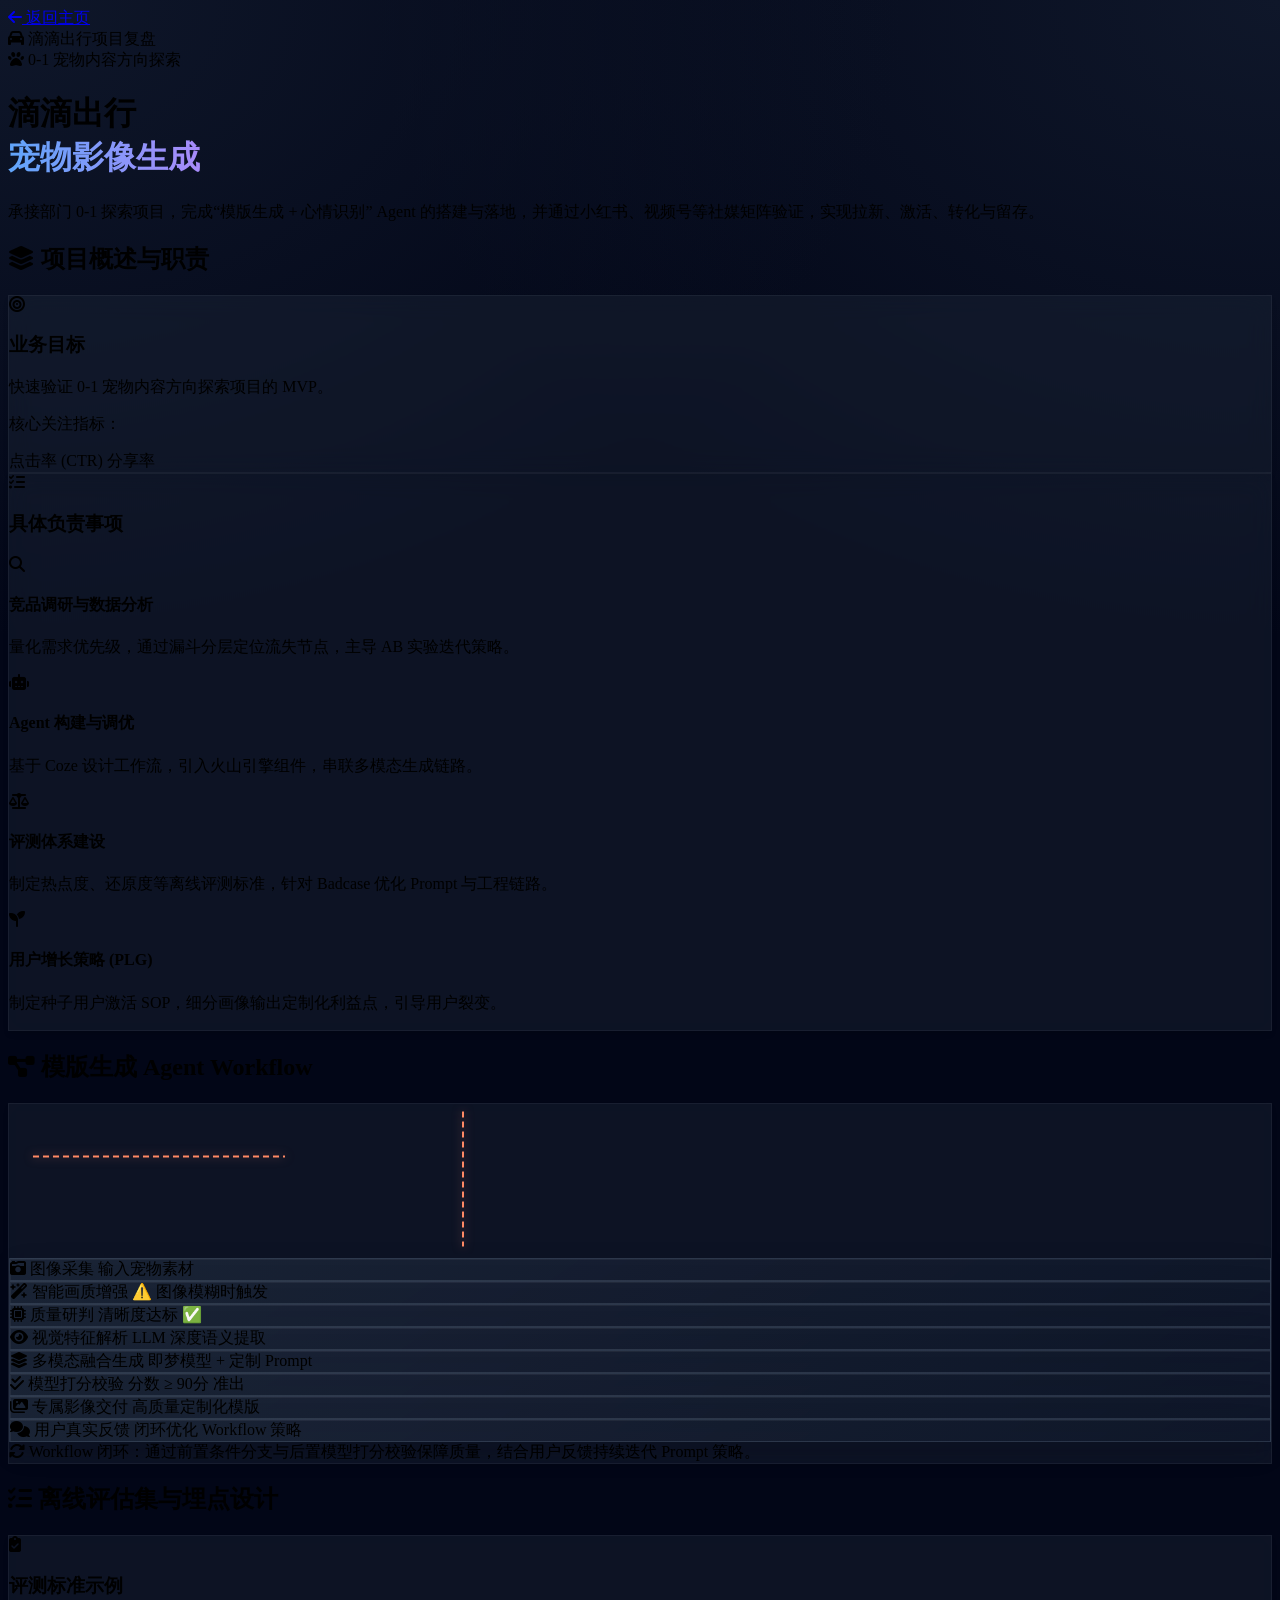
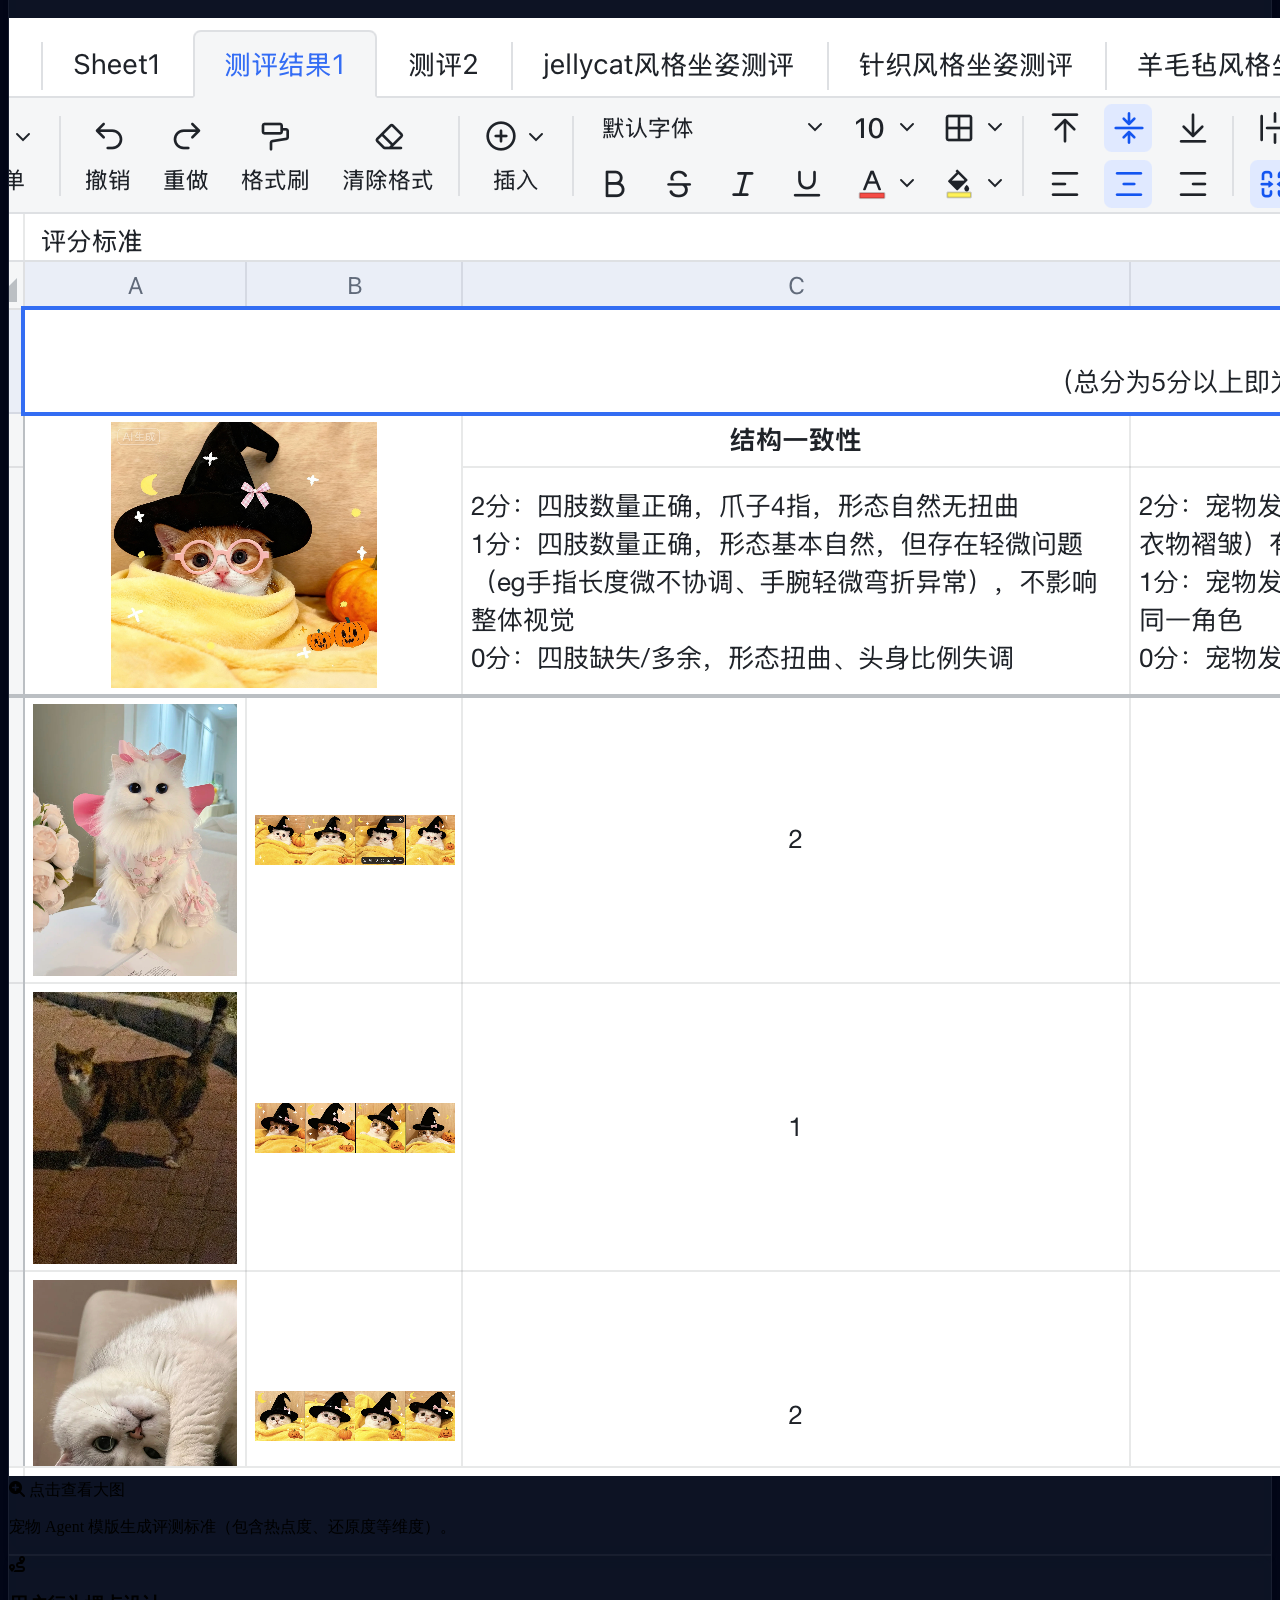
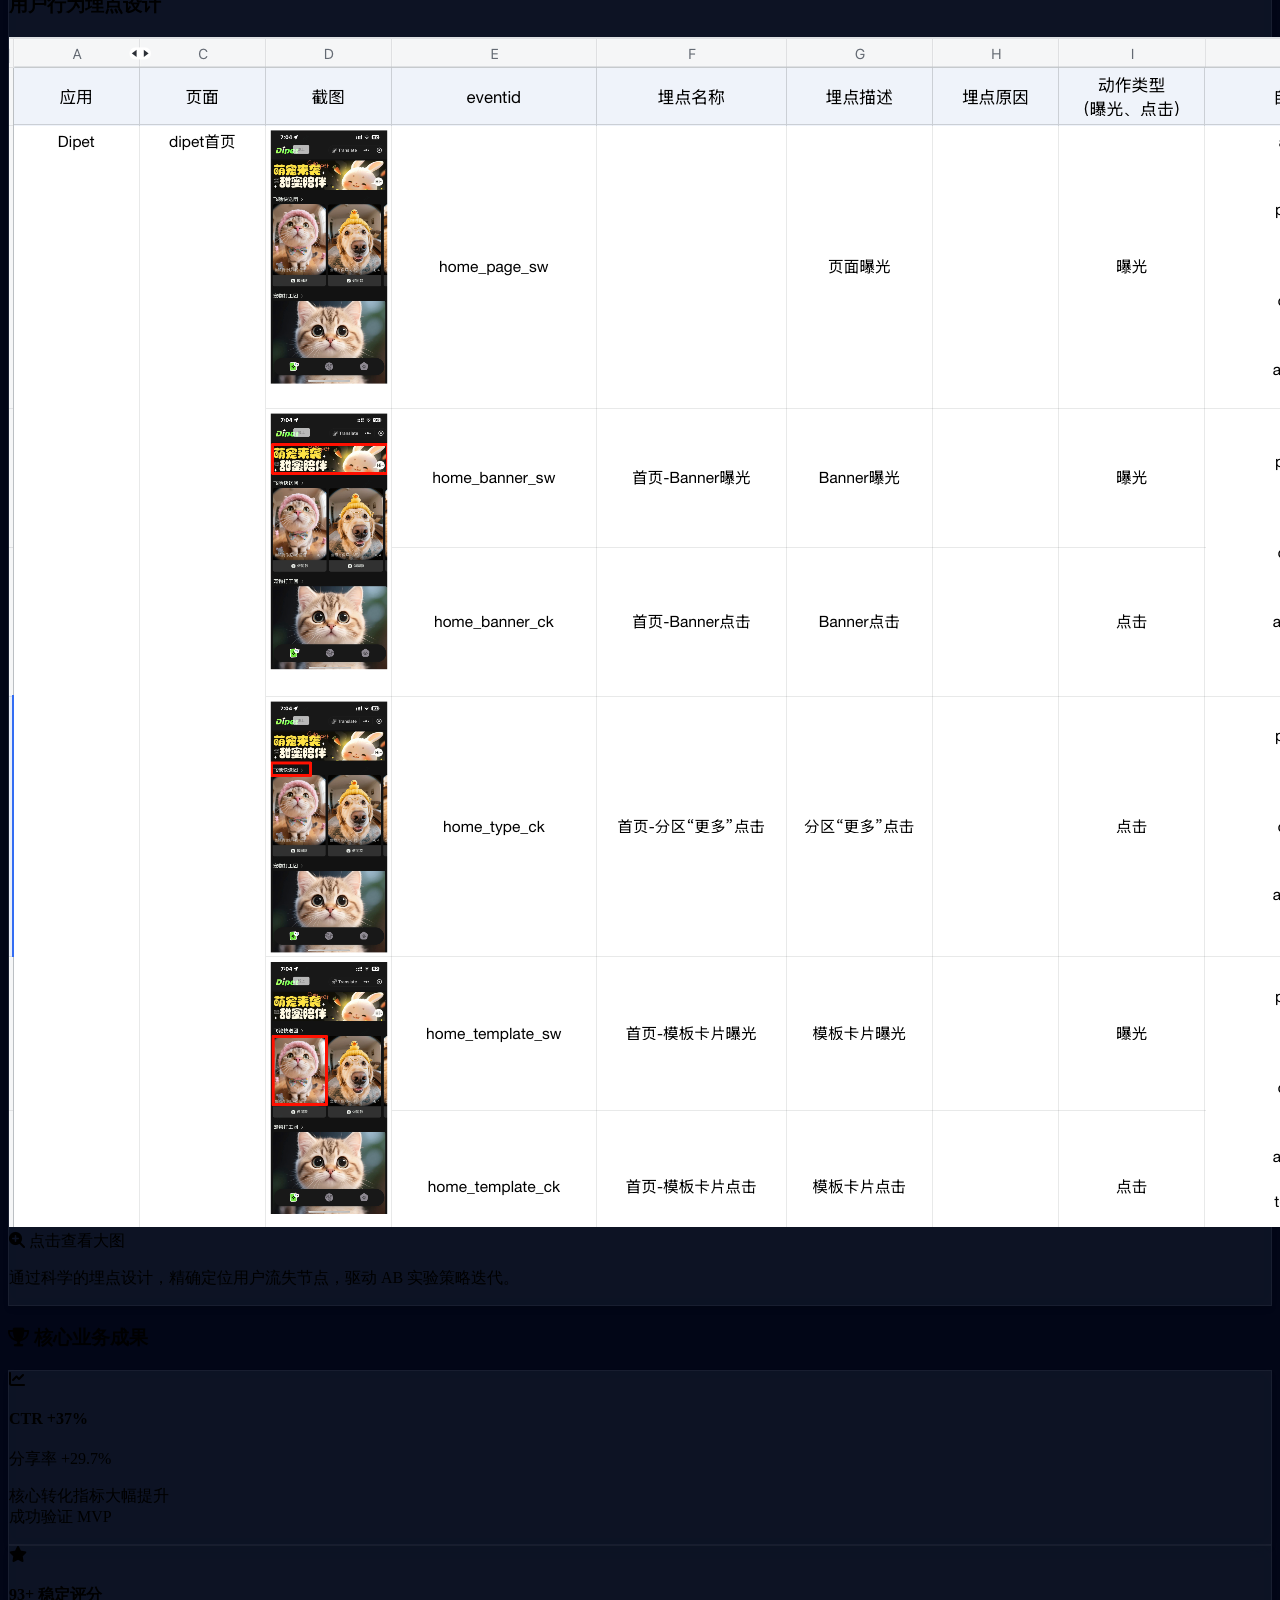
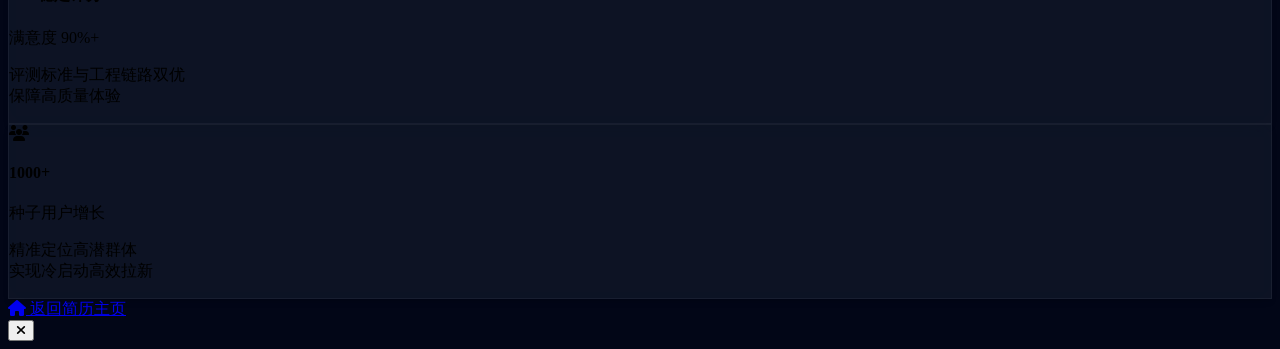
==== didi.html @ 189b5e55 "Initial commit: AI PM Portfolio" ====
<!DOCTYPE html>
<html lang="zh-CN" class="scroll-smooth dark">
<head>
    <meta charset="UTF-8">
    <meta name="viewport" content="width=device-width, initial-scale=1.0">
    <title>滴滴出行 - 宠物内容探索 | 李秀慧</title>
    <!-- Fonts -->
    <link href="https://fonts.googleapis.com/css2?family=Inter:wght@300;400;500;600;700;800&family=Patrick+Hand&display=swap" rel="stylesheet">
    <link rel="stylesheet" href="https://cdnjs.cloudflare.com/ajax/libs/font-awesome/6.4.0/css/all.min.css">
    <!-- AOS Animation -->
    <link href="https://unpkg.com/aos@2.3.1/dist/aos.css" rel="stylesheet">
    <!-- Tailwind -->
    <script src="https://cdn.tailwindcss.com"></script>
    <script>
        tailwind.config = {
            darkMode: 'class',
            theme: {
                extend: {
                    colors: {
                        primary: '#ff8a65', // 科技橙
                        secondary: '#64748b', // 蓝灰
                        dark: '#0f172a',
                        darker: '#020617',
                        card: '#1e293b',
                    },
                    fontFamily: {
                        sans: ['Inter', 'system-ui', 'sans-serif'],
                        hand: ['Patrick Hand', 'cursive'],
                    },
                    animation: {
                        'blob': 'blob 7s infinite',
                        'pulse-glow': 'pulse-glow 2s cubic-bezier(0.4, 0, 0.6, 1) infinite',
                        'dash': 'dash 1s linear infinite',
                    },
                    keyframes: {
                        blob: {
                            '0%': { transform: 'translate(0px, 0px) scale(1)' },
                            '33%': { transform: 'translate(30px, -50px) scale(1.1)' },
                            '66%': { transform: 'translate(-20px, 20px) scale(0.9)' },
                            '100%': { transform: 'translate(0px, 0px) scale(1)' },
                        },
                        'pulse-glow': {
                            '0%, 100%': { opacity: 1, boxShadow: '0 0 15px rgba(255,138,101,0.5)' },
                            '50%': { opacity: .7, boxShadow: '0 0 5px rgba(255,138,101,0.2)' }
                        },
                        'dash': {
                            to: { strokeDashoffset: -20 }
                        }
                    }
                }
            }
        }
    </script>
    <link rel="stylesheet" href="style.css">
    <style>
        /* Node Workflow specific styles */
        .workflow-node {
            background: linear-gradient(145deg, rgba(30,41,59,0.8), rgba(15,23,42,0.9));
            border: 1px solid rgba(100,116,139,0.3);
            box-shadow: inset 1px 1px 0 rgba(255,255,255,0.05), 0 10px 30px -10px rgba(0,0,0,0.5);
            transition: all 0.3s ease;
            position: relative;
            z-index: 10;
        }
        .workflow-node:hover {
            border-color: rgba(255,138,101,0.5);
            transform: translateY(-2px);
            box-shadow: inset 1px 1px 0 rgba(255,255,255,0.1), 0 15px 40px -10px rgba(255,138,101,0.2);
        }
        
        .workflow-line {
            stroke: #64748b;
            stroke-width: 2;
            stroke-dasharray: 6 4;
            animation: dash 1.5s linear infinite;
        }
        
        .workflow-line.active {
            stroke: #ff8a65;
            filter: drop-shadow(0 0 5px rgba(255,138,101,0.5));
        }
    </style>
</head>
<body class="bg-darker text-slate-200 font-sans antialiased overflow-x-hidden selection:bg-primary/30 selection:text-white">

    <!-- Ambient Background -->
    <div class="fixed inset-0 z-0 pointer-events-none">
        <div class="absolute top-0 left-0 w-full h-96 bg-gradient-to-b from-[#ff8a65]/5 to-transparent"></div>
        <div class="absolute top-1/4 right-10 w-96 h-96 bg-[#64748b] rounded-full mix-blend-screen filter blur-[120px] opacity-[0.08] animate-blob"></div>
        <div class="absolute bottom-10 left-1/4 w-[500px] h-[500px] bg-[#ff8a65] rounded-full mix-blend-screen filter blur-[150px] opacity-[0.05] animate-blob animation-delay-4000"></div>
        <div class="absolute inset-0 bg-[url('https://grainy-gradients.vercel.app/noise.svg')] opacity-20"></div>
    </div>

    <!-- Navigation -->
    <nav class="fixed w-full z-50 glass top-0 transition-all duration-300 border-b border-white/5" id="navbar">
        <div class="max-w-7xl mx-auto px-4 sm:px-6 lg:px-8">
            <div class="flex items-center justify-between h-16">
                <div class="flex-shrink-0 flex items-center gap-3">
                    <a href="index.html#experience" class="text-gray-400 hover:text-primary transition-colors flex items-center gap-2">
                        <i class="fas fa-arrow-left"></i> <span>返回主页</span>
                    </a>
                </div>
                <div class="text-sm font-medium text-gray-300 flex items-center gap-2">
                    <i class="fas fa-car text-white"></i> 滴滴出行项目复盘
                </div>
            </div>
        </div>
    </nav>

    <!-- Main Content -->
    <main class="relative z-10 pt-24 pb-16 max-w-6xl mx-auto px-4 sm:px-6 lg:px-8">
        
        <!-- Header -->
        <div class="text-center mb-10" data-aos="fade-down">
            <div class="inline-flex items-center gap-2 px-3 py-1 rounded-full bg-darker border border-primary/30 text-primary text-xs font-mono mb-4 shadow-[0_0_15px_rgba(255,138,101,0.15)]">
                <i class="fas fa-paw"></i> 0-1 宠物内容方向探索
            </div>
            <h1 class="text-3xl md:text-5xl font-bold text-white mb-4 tracking-tight">滴滴出行 <br/> <span class="gradient-text">宠物影像生成</span></h1>
            <p class="text-base text-gray-400 max-w-2xl mx-auto leading-relaxed">
                承接部门 0-1 探索项目，完成“模版生成 + 心情识别” Agent 的搭建与落地，并通过小红书、视频号等社媒矩阵验证，实现拉新、激活、转化与留存。
            </p>
        </div>

        <!-- Section 1: Business Goals & Responsibilities (Bento Box) -->
        <div class="mb-14" data-aos="fade-up">
            <h2 class="text-xl font-bold text-white mb-6 flex items-center gap-2">
                <i class="fas fa-layer-group text-primary"></i> 项目概述与职责
            </h2>
            
            <div class="grid grid-cols-1 md:grid-cols-3 gap-4">
                
                <!-- Goal -->
                <div class="glass-card p-6 rounded-2xl flex flex-col group hover:border-primary/30 md:col-span-1">
                    <div class="flex items-center gap-3 mb-6">
                        <div class="w-10 h-10 rounded-full bg-secondary/20 flex items-center justify-center text-secondary group-hover:text-primary transition-colors text-sm">
                            <i class="fas fa-bullseye"></i>
                        </div>
                        <h3 class="text-lg font-bold text-white">业务目标</h3>
                    </div>
                    <div class="flex flex-col gap-4 flex-1 justify-center">
                        <p class="text-sm text-gray-300 leading-relaxed border-l-2 border-primary/50 pl-3">
                            快速验证 0-1 宠物内容方向探索项目的 MVP。
                        </p>
                        <div class="bg-darker/50 p-4 rounded-xl border border-gray-700/50 shadow-[inset_0_2px_4px_rgba(0,0,0,0.3)]">
                            <p class="text-xs text-gray-400 mb-3">核心关注指标：</p>
                            <div class="flex flex-wrap gap-2">
                                <span class="px-3 py-1 bg-primary/10 text-primary text-xs font-bold rounded-full border border-primary/20">点击率 (CTR)</span>
                                <span class="px-3 py-1 bg-secondary/10 text-secondary text-xs font-bold rounded-full border border-secondary/20">分享率</span>
                            </div>
                        </div>
                    </div>
                </div>

                <!-- Responsibilities -->
                <div class="glass-card p-6 rounded-2xl flex flex-col group hover:border-primary/30 md:col-span-2">
                    <div class="flex items-center gap-3 mb-6">
                        <div class="w-10 h-10 rounded-full bg-secondary/20 flex items-center justify-center text-secondary group-hover:text-primary transition-colors text-sm">
                            <i class="fas fa-tasks"></i>
                        </div>
                        <h3 class="text-lg font-bold text-white">具体负责事项</h3>
                    </div>
                    <div class="grid grid-cols-1 sm:grid-cols-2 gap-5 flex-1">
                        <div class="flex gap-3 items-start hover:bg-white/5 p-2 rounded-lg transition-colors">
                            <div class="mt-1 bg-darker p-2 rounded shadow-[inset_0_2px_4px_rgba(0,0,0,0.3)]">
                                <i class="fas fa-search text-primary text-xs"></i>
                            </div>
                            <div>
                                <h4 class="text-sm font-bold text-gray-200">竞品调研与数据分析</h4>
                                <p class="text-xs text-gray-400 mt-1.5 leading-relaxed">量化需求优先级，通过漏斗分层定位流失节点，主导 AB 实验迭代策略。</p>
                            </div>
                        </div>
                        <div class="flex gap-3 items-start hover:bg-white/5 p-2 rounded-lg transition-colors">
                            <div class="mt-1 bg-darker p-2 rounded shadow-[inset_0_2px_4px_rgba(0,0,0,0.3)]">
                                <i class="fas fa-robot text-primary text-xs"></i>
                            </div>
                            <div>
                                <h4 class="text-sm font-bold text-gray-200">Agent 构建与调优</h4>
                                <p class="text-xs text-gray-400 mt-1.5 leading-relaxed">基于 Coze 设计工作流，引入火山引擎组件，串联多模态生成链路。</p>
                            </div>
                        </div>
                        <div class="flex gap-3 items-start hover:bg-white/5 p-2 rounded-lg transition-colors">
                            <div class="mt-1 bg-darker p-2 rounded shadow-[inset_0_2px_4px_rgba(0,0,0,0.3)]">
                                <i class="fas fa-balance-scale text-primary text-xs"></i>
                            </div>
                            <div>
                                <h4 class="text-sm font-bold text-gray-200">评测体系建设</h4>
                                <p class="text-xs text-gray-400 mt-1.5 leading-relaxed">制定热点度、还原度等离线评测标准，针对 Badcase 优化 Prompt 与工程链路。</p>
                            </div>
                        </div>
                        <div class="flex gap-3 items-start hover:bg-white/5 p-2 rounded-lg transition-colors">
                            <div class="mt-1 bg-darker p-2 rounded shadow-[inset_0_2px_4px_rgba(0,0,0,0.3)]">
                                <i class="fas fa-seedling text-primary text-xs"></i>
                            </div>
                            <div>
                                <h4 class="text-sm font-bold text-gray-200">用户增长策略 (PLG)</h4>
                                <p class="text-xs text-gray-400 mt-1.5 leading-relaxed">制定种子用户激活 SOP，细分画像输出定制化利益点，引导用户裂变。</p>
                            </div>
                        </div>
                    </div>
                </div>

            </div>
        </div>

        <!-- Section 2: Agent Workflow Diagram -->
        <div class="mb-14" data-aos="fade-up">
            <h2 class="text-xl font-bold text-white mb-6 flex items-center gap-2">
                <i class="fas fa-project-diagram text-primary"></i> 模版生成 Agent Workflow
            </h2>
            
            <div class="glass-card p-8 pt-16 rounded-2xl relative">
                <div class="absolute inset-0 bg-[url('https://grainy-gradients.vercel.app/noise.svg')] opacity-10 mix-blend-overlay rounded-2xl pointer-events-none"></div>
                
                <!-- CSS Workflow Diagram -->
                <div class="relative w-full max-w-5xl mx-auto py-4 flex flex-col md:flex-row items-center justify-between gap-10 md:gap-4">
                    
                    <!-- SVG Background Lines -->
                    <svg class="absolute inset-0 w-full h-full hidden md:block pointer-events-none" style="z-index: 1;">
                        <!-- Main Flow -->
                        <line x1="8%" y1="35%" x2="92%" y2="35%" class="workflow-line active" />
                        <!-- Branch Flow (Image Enhance) -->
                        <path d="M 22% 35% L 22% 10% L 36% 10% L 36% 35%" fill="none" class="workflow-line" />
                        
                        <!-- Loop Flow (Feedback -> LLM 1 & 2) -->
                        <path d="M 92% 35% L 92% 75% L 75% 75%" fill="none" class="workflow-line active" />
                        <path d="M 75% 75% L 50% 75% L 50% 45%" fill="none" class="workflow-line" />
                        <path d="M 75% 75% L 65% 75% L 65% 45%" fill="none" class="workflow-line" />
                    </svg>
                    
                    <!-- SVG Background Lines (Mobile - Vertical) -->
                    <svg class="absolute inset-0 w-full h-full md:hidden pointer-events-none" style="z-index: 1;">
                        <!-- Main Flow -->
                        <line x1="50%" y1="5%" x2="50%" y2="95%" class="workflow-line active" />
                    </svg>

                    <!-- Row 1: The Main Process -->
                    <div class="w-full flex flex-col md:flex-row items-center justify-between gap-6 md:gap-2 mb-0 md:mb-32 relative z-10">
                        
                        <!-- Node 1: Input -->
                        <div class="workflow-node p-4 rounded-xl text-center w-32 flex flex-col items-center gap-2 shadow-[0_0_15px_rgba(255,138,101,0.2)] border-primary/40 relative z-10">
                            <i class="fas fa-camera-retro text-2xl text-primary"></i>
                            <span class="text-xs font-bold text-white">图像采集</span>
                            <span class="text-[10px] text-gray-400">输入宠物素材</span>
                        </div>

                        <!-- Node 2 & Branch -->
                        <div class="flex flex-col items-center gap-4 relative z-10">
                            <!-- Branch: Image Enhancement -->
                            <div class="workflow-node p-3 rounded-xl text-center w-36 border-secondary/50 hidden md:flex flex-col items-center gap-1 absolute -top-24 left-1/2 transform -translate-x-1/2 bg-darker/90 shadow-[0_0_15px_rgba(100,116,139,0.4)]">
                                <i class="fas fa-wand-magic-sparkles text-secondary text-sm"></i>
                                <span class="text-[11px] text-white font-bold">智能画质增强</span>
                                <span class="text-[9px] text-primary bg-primary/10 px-2 py-0.5 rounded-full mt-1">⚠️ 图像模糊时触发</span>
                            </div>

                            <div class="workflow-node p-4 rounded-xl text-center w-32 flex flex-col items-center gap-2">
                                <i class="fas fa-microchip text-2xl text-secondary"></i>
                                <span class="text-xs font-bold text-white">质量研判</span>
                                <span class="text-[10px] text-green-400 bg-green-400/10 px-2 py-0.5 rounded-full mt-1">清晰度达标 ✅</span>
                            </div>
                        </div>

                        <!-- Node 3: LLM 1 -->
                        <div class="workflow-node p-4 rounded-xl text-center w-32 flex flex-col items-center gap-2 relative z-10" id="node-llm1">
                            <i class="fas fa-eye text-2xl text-secondary"></i>
                            <span class="text-xs font-bold text-white">视觉特征解析</span>
                            <span class="text-[10px] text-gray-400">LLM 深度语义提取</span>
                        </div>

                        <!-- Node 4: LLM 2 -->
                        <div class="workflow-node p-4 rounded-xl text-center w-32 flex flex-col items-center gap-2 relative z-10" id="node-llm2">
                            <i class="fas fa-layer-group text-2xl text-primary"></i>
                            <span class="text-xs font-bold text-white">多模态融合生成</span>
                            <span class="text-[10px] text-gray-400">即梦模型 + 定制 Prompt</span>
                        </div>

                        <!-- Node 5: Output & Scoring -->
                        <div class="flex flex-col items-center gap-4 relative z-10">
                            <!-- New Branch: Score Validation -->
                            <div class="workflow-node p-3 rounded-xl text-center w-36 border-green-500/40 hidden md:flex flex-col items-center gap-1 absolute -top-24 left-1/2 transform -translate-x-1/2 bg-darker/90 shadow-[0_0_15px_rgba(74,222,128,0.2)]">
                                <i class="fas fa-check-double text-green-400 text-sm"></i>
                                <span class="text-[11px] text-white font-bold">模型打分校验</span>
                                <span class="text-[9px] text-green-400 bg-green-400/10 px-2 py-0.5 rounded-full mt-1">分数 ≥ 90分 准出</span>
                            </div>
                            
                            <div class="workflow-node p-4 rounded-xl text-center w-32 flex flex-col items-center gap-2 shadow-[0_0_15px_rgba(255,138,101,0.2)] border-primary/40 relative z-10">
                                <i class="fas fa-images text-2xl text-primary"></i>
                                <span class="text-xs font-bold text-white">专属影像交付</span>
                                <span class="text-[10px] text-gray-400">高质量定制化模版</span>
                            </div>
                        </div>
                    </div>
                    
                    <!-- Row 2: The Loop (Feedback) - Desktop only visual placement, Mobile inline -->
                    <div class="w-full flex md:absolute md:bottom-6 md:right-[8%] md:w-auto flex-col items-center z-10">
                         <div class="workflow-node p-4 rounded-xl text-center w-40 flex flex-col items-center gap-2 shadow-[0_0_15px_rgba(100,116,139,0.3)] border-secondary/50 bg-slate-900/90 backdrop-blur">
                            <i class="fas fa-comments text-2xl text-secondary"></i>
                            <span class="text-xs font-bold text-white">用户真实反馈</span>
                            <span class="text-[10px] text-gray-400">闭环优化 Workflow 策略</span>
                        </div>
                    </div>

                </div>
                
                <div class="mt-8 text-center text-xs text-gray-400 font-mono">
                    <i class="fas fa-sync-alt text-primary animate-spin-slow inline-block"></i> Workflow 闭环：通过前置条件分支与后置模型打分校验保障质量，结合用户反馈持续迭代 Prompt 策略。
                </div>
            </div>
        </div>

        <!-- Section 3: Evaluation Standards & Tracking Design -->
        <div class="mb-14" data-aos="fade-up">
            <h2 class="text-xl font-bold text-white mb-6 flex items-center gap-2">
                <i class="fas fa-tasks text-primary"></i> 离线评估集与埋点设计
            </h2>
            
            <div class="grid grid-cols-1 md:grid-cols-2 gap-8">
                <!-- Image 1: Evaluation Standards -->
                <div class="relative group cursor-pointer" onclick="openLightbox(this.querySelector('img').src)">
                    <!-- Glowing background effect -->
                    <div class="absolute -inset-1 bg-gradient-to-r from-primary via-secondary to-primary rounded-2xl blur opacity-30 group-hover:opacity-60 transition duration-700 animate-pulse-glow"></div>
                    <!-- Image container -->
                    <div class="relative glass-card p-4 rounded-2xl flex flex-col h-full">
                        <div class="flex items-center gap-2 mb-4">
                            <i class="fas fa-clipboard-check text-primary"></i>
                            <h3 class="text-sm font-bold text-white">评测标准示例</h3>
                        </div>
                        <div class="rounded-xl overflow-hidden border border-gray-700/50 bg-darker flex-1 flex items-center justify-center relative">
                            <img src="pet-eval.jpg" alt="宠物模版评估标准" class="w-full h-auto max-h-[300px] object-cover opacity-90 group-hover:opacity-100 group-hover:scale-105 transition-all duration-500" onerror="this.src='https://via.placeholder.com/800x400/1e293b/ff8a65?text=Image+Missing+pet-eval.jpg'">
                            <!-- Glassmorphism overlay on hover -->
                            <div class="absolute inset-0 bg-gradient-to-b from-transparent via-transparent to-darker/80 opacity-0 group-hover:opacity-100 transition-opacity duration-500 pointer-events-none flex items-center justify-center">
                                <div class="px-4 py-2 bg-darker/80 backdrop-blur-sm rounded-full text-white text-sm font-medium border border-white/10 flex items-center gap-2 transform translate-y-4 group-hover:translate-y-0 transition-all duration-300">
                                    <i class="fas fa-search-plus"></i> 点击查看大图
                                </div>
                            </div>
                        </div>
                        <p class="text-xs text-gray-500 mt-4 leading-relaxed">宠物 Agent 模版生成评测标准（包含热点度、还原度等维度）。</p>
                    </div>
                </div>

                <!-- Image 2: Tracking Design -->
                <div class="relative group cursor-pointer" onclick="openLightbox(this.querySelector('img').src)">
                    <!-- Glowing background effect -->
                    <div class="absolute -inset-1 bg-gradient-to-r from-secondary via-primary to-secondary rounded-2xl blur opacity-30 group-hover:opacity-60 transition duration-700 animate-pulse-glow"></div>
                    <!-- Image container -->
                    <div class="relative glass-card p-4 rounded-2xl flex flex-col h-full">
                        <div class="flex items-center gap-2 mb-4">
                            <i class="fas fa-route text-secondary"></i>
                            <h3 class="text-sm font-bold text-white">用户行为埋点设计</h3>
                        </div>
                        <div class="rounded-xl overflow-hidden border border-gray-700/50 bg-darker flex-1 flex items-center justify-center relative">
                            <img src="tracking.jpg" alt="埋点设计" class="w-full h-auto max-h-[300px] object-cover opacity-90 group-hover:opacity-100 group-hover:scale-105 transition-all duration-500" onerror="this.src='https://via.placeholder.com/800x400/1e293b/64748b?text=Image+Missing+tracking.jpg'">
                            <!-- Glassmorphism overlay on hover -->
                            <div class="absolute inset-0 bg-gradient-to-b from-transparent via-transparent to-darker/80 opacity-0 group-hover:opacity-100 transition-opacity duration-500 pointer-events-none flex items-center justify-center">
                                <div class="px-4 py-2 bg-darker/80 backdrop-blur-sm rounded-full text-white text-sm font-medium border border-white/10 flex items-center gap-2 transform translate-y-4 group-hover:translate-y-0 transition-all duration-300">
                                    <i class="fas fa-search-plus"></i> 点击查看大图
                                </div>
                            </div>
                        </div>
                        <p class="text-xs text-gray-500 mt-4 leading-relaxed">通过科学的埋点设计，精确定位用户流失节点，驱动 AB 实验策略迭代。</p>
                    </div>
                </div>
            </div>

            <!-- Business Results -->
            <div class="mt-16" data-aos="fade-up">
                <h3 class="text-xl font-bold text-white mb-8 flex items-center justify-center gap-3">
                    <i class="fas fa-trophy text-primary"></i> 核心业务成果
                </h3>
                <div class="grid grid-cols-1 md:grid-cols-3 gap-6 max-w-4xl mx-auto">
                    <!-- Metric 1 -->
                    <div class="glass-card p-6 rounded-2xl flex flex-col items-center justify-center text-center group hover:border-primary/50 relative overflow-hidden">
                        <div class="absolute -right-4 -top-4 w-16 h-16 bg-primary/10 rounded-full blur-xl group-hover:bg-primary/20 transition-all"></div>
                        <i class="fas fa-chart-line text-3xl text-primary mb-4 group-hover:scale-110 transition-transform"></i>
                        <div class="flex items-baseline gap-2 mb-2">
                            <h4 class="text-2xl font-bold text-white">CTR +37%</h4>
                        </div>
                        <p class="text-sm text-green-400 font-mono bg-green-400/10 px-2 py-1 rounded mb-3">分享率 +29.7%</p>
                        <p class="text-xs text-gray-400">核心转化指标大幅提升<br>成功验证 MVP</p>
                    </div>
                    
                    <!-- Metric 2 -->
                    <div class="glass-card p-6 rounded-2xl flex flex-col items-center justify-center text-center group hover:border-secondary/50 relative overflow-hidden">
                        <div class="absolute -right-4 -top-4 w-16 h-16 bg-secondary/10 rounded-full blur-xl group-hover:bg-secondary/20 transition-all"></div>
                        <i class="fas fa-star text-3xl text-secondary mb-4 group-hover:scale-110 transition-transform"></i>
                        <div class="flex items-baseline gap-2 mb-2">
                            <h4 class="text-2xl font-bold text-white">93+ 稳定评分</h4>
                        </div>
                        <p class="text-sm text-green-400 font-mono bg-green-400/10 px-2 py-1 rounded mb-3">满意度 90%+</p>
                        <p class="text-xs text-gray-400">评测标准与工程链路双优<br>保障高质量体验</p>
                    </div>
                    
                    <!-- Metric 3 -->
                    <div class="glass-card p-6 rounded-2xl flex flex-col items-center justify-center text-center group hover:border-primary/50 relative overflow-hidden">
                        <div class="absolute -right-4 -top-4 w-16 h-16 bg-primary/10 rounded-full blur-xl group-hover:bg-primary/20 transition-all"></div>
                        <i class="fas fa-users text-3xl text-primary mb-4 group-hover:scale-110 transition-transform"></i>
                        <div class="flex items-baseline gap-2 mb-2">
                            <h4 class="text-2xl font-bold text-white">1000+</h4>
                        </div>
                        <p class="text-sm text-green-400 font-mono bg-green-400/10 px-2 py-1 rounded mb-3">种子用户增长</p>
                        <p class="text-xs text-gray-400">精准定位高潜群体<br>实现冷启动高效拉新</p>
                    </div>
                </div>
            </div>
        </div>
        
        <!-- Back Button -->
        <div class="text-center mt-12" data-aos="fade-in">
            <a href="index.html#experience" class="inline-flex items-center gap-2 px-6 py-2 rounded-full bg-darker border border-gray-700 text-gray-300 hover:text-white hover:border-primary transition-all shadow-[inset_0_2px_4px_rgba(0,0,0,0.5)] text-sm">
                <i class="fas fa-home"></i> 返回简历主页
            </a>
        </div>

    </main>

    <!-- Lightbox Modal -->
    <div id="lightbox" class="fixed inset-0 z-[100] bg-black/90 backdrop-blur-sm opacity-0 pointer-events-none transition-opacity duration-300 flex items-center justify-center p-4" onclick="closeLightbox()">
        <div class="relative max-w-7xl max-h-[90vh] w-full h-full flex items-center justify-center">
            <button class="absolute top-4 right-4 text-white/50 hover:text-white bg-darker/50 hover:bg-darker w-10 h-10 rounded-full flex items-center justify-center transition-all z-10" onclick="closeLightbox()">
                <i class="fas fa-times text-xl"></i>
            </button>
            <img id="lightbox-img" src="" class="max-w-full max-h-full object-contain rounded-lg shadow-2xl transform scale-95 transition-transform duration-300" onclick="event.stopPropagation()">
        </div>
    </div>

    <!-- Scripts -->
    <script src="https://unpkg.com/aos@2.3.1/dist/aos.js"></script>
    <script>
        AOS.init({
            duration: 800,
            once: true,
            offset: 50,
            easing: 'ease-out-cubic'
        });

        // Navbar blur on scroll
        const navbar = document.getElementById('navbar');
        window.addEventListener('scroll', () => {
            if (window.scrollY > 20) {
                navbar.classList.add('bg-slate-900/90', 'shadow-lg');
                navbar.classList.remove('bg-transparent');
            } else {
                navbar.classList.remove('bg-slate-900/90', 'shadow-lg');
                navbar.classList.add('bg-transparent');
            }
        });

        // Lightbox functionality
        const lightbox = document.getElementById('lightbox');
        const lightboxImg = document.getElementById('lightbox-img');

        function openLightbox(src) {
            lightboxImg.src = src;
            lightbox.classList.remove('opacity-0', 'pointer-events-none');
            lightbox.classList.add('opacity-100', 'pointer-events-auto');
            setTimeout(() => {
                lightboxImg.classList.remove('scale-95');
                lightboxImg.classList.add('scale-100');
            }, 10);
            document.body.style.overflow = 'hidden'; // Prevent scrolling
        }

        function closeLightbox() {
            lightbox.classList.remove('opacity-100', 'pointer-events-auto');
            lightbox.classList.add('opacity-0', 'pointer-events-none');
            lightboxImg.classList.remove('scale-100');
            lightboxImg.classList.add('scale-95');
            setTimeout(() => {
                lightboxImg.src = '';
            }, 300); // Wait for transition
            document.body.style.overflow = ''; // Restore scrolling
        }
        
        // Close lightbox on Escape key
        document.addEventListener('keydown', (e) => {
            if (e.key === 'Escape' && !lightbox.classList.contains('opacity-0')) {
                closeLightbox();
            }
        });
    </script>
</body>
</html>
---- style.css ----
/* 基础重置与字体 */
html {
    scroll-behavior: smooth;
}

body {
    background-color: #020617; /* slate-950 */
    background-image: 
        radial-gradient(at 0% 0%, rgba(15, 23, 42, 1) 0px, transparent 50%),
        radial-gradient(at 100% 0%, rgba(15, 23, 42, 1) 0px, transparent 50%);
    background-attachment: fixed;
}

.font-hand {
    font-family: 'Patrick Hand', cursive;
}

/* 渐变文字 */
.gradient-text {
    background: linear-gradient(to right, #60a5fa, #a78bfa);
    -webkit-background-clip: text;
    -webkit-text-fill-color: transparent;
    background-clip: text;
}

/* 毛玻璃卡片 (Bento Box / Glassmorphism) */
.glass-card {
    background: rgba(30, 41, 59, 0.4); /* slate-800 with opacity */
    backdrop-filter: blur(12px);
    -webkit-backdrop-filter: blur(12px);
    border: 1px solid rgba(255, 255, 255, 0.05);
    box-shadow: 0 4px 6px -1px rgba(0, 0, 0, 0.1), 0 2px 4px -1px rgba(0, 0, 0, 0.06);
    transition: all 0.3s ease;
}

.glass-card:hover {
    background: rgba(30, 41, 59, 0.6);
    border-color: rgba(255, 255, 255, 0.1);
    box-shadow: 0 10px 15px -3px rgba(0, 0, 0, 0.2), 0 4px 6px -2px rgba(0, 0, 0, 0.1);
    transform: translateY(-2px);
}

/* 导航栏毛玻璃 */
.glass-nav {
    background: rgba(2, 6, 23, 0.7);
    backdrop-filter: blur(16px);
    -webkit-backdrop-filter: blur(16px);
}

.glass-nav.nav-scrolled {
    box-shadow: 0 4px 20px rgba(0, 0, 0, 0.5);
    background: rgba(2, 6, 23, 0.85);
    border-bottom: 1px solid rgba(255, 255, 255, 0.1);
}

.nav-item.active {
    color: #fff;
    background: rgba(255, 255, 255, 0.1);
}

/* 小药丸标签 (Tag Pills) */
.tag-pill {
    display: inline-flex;
    align-items: center;
    gap: 0.375rem;
    padding: 0.25rem 0.75rem;
    border-radius: 9999px;
    background: rgba(30, 41, 59, 0.8);
    border: 1px solid rgba(255, 255, 255, 0.05);
    font-size: 0.75rem;
    color: #cbd5e1; /* slate-300 */
    font-weight: 500;
    transition: all 0.2s ease;
}

.tag-pill:hover {
    background: rgba(59, 130, 246, 0.1); /* primary tint */
    border-color: rgba(59, 130, 246, 0.3);
    color: #fff;
}

/* 工具标签卡片 (Tool Card) */
.tool-card {
    display: inline-flex;
    align-items: center;
    gap: 0.5rem;
    padding: 0.5rem 1rem;
    background: rgba(15, 23, 42, 0.5); /* slate-900 */
    border: 1px solid rgba(255, 255, 255, 0.05);
    border-radius: 0.75rem;
    font-size: 0.875rem;
    color: #cbd5e1;
    transition: all 0.2s ease;
}

.tool-card:hover {
    background: rgba(30, 41, 59, 0.8);
    border-color: rgba(255, 255, 255, 0.15);
    transform: translateY(-2px);
    color: #fff;
}

/* 工作经历子项 (Experience Bullets) */
.exp-bullet {
    display: flex;
    align-items: flex-start;
    gap: 0.75rem;
    color: #94a3b8; /* slate-400 */
    font-size: 0.875rem;
    line-height: 1.6;
}

.exp-bullet strong {
    color: #e2e8f0; /* slate-200 */
}

.exp-dot {
    margin-top: 0.4rem;
    min-width: 0.375rem;
    height: 0.375rem;
    border-radius: 50%;
    box-shadow: 0 0 8px currentColor;
}

/* 联系按钮 */
.contact-btn {
    display: inline-flex;
    align-items: center;
    gap: 0.5rem;
    padding: 0.75rem 1.5rem;
    background: rgba(255, 255, 255, 0.05);
    border: 1px solid rgba(255, 255, 255, 0.1);
    border-radius: 1rem;
    color: #fff;
    font-weight: 500;
    transition: all 0.3s ease;
}

.contact-btn:hover {
    background: rgba(255, 255, 255, 0.1);
    border-color: rgba(59, 130, 246, 0.5); /* primary */
    transform: translateY(-2px);
    box-shadow: 0 10px 20px -10px rgba(59, 130, 246, 0.5);
}
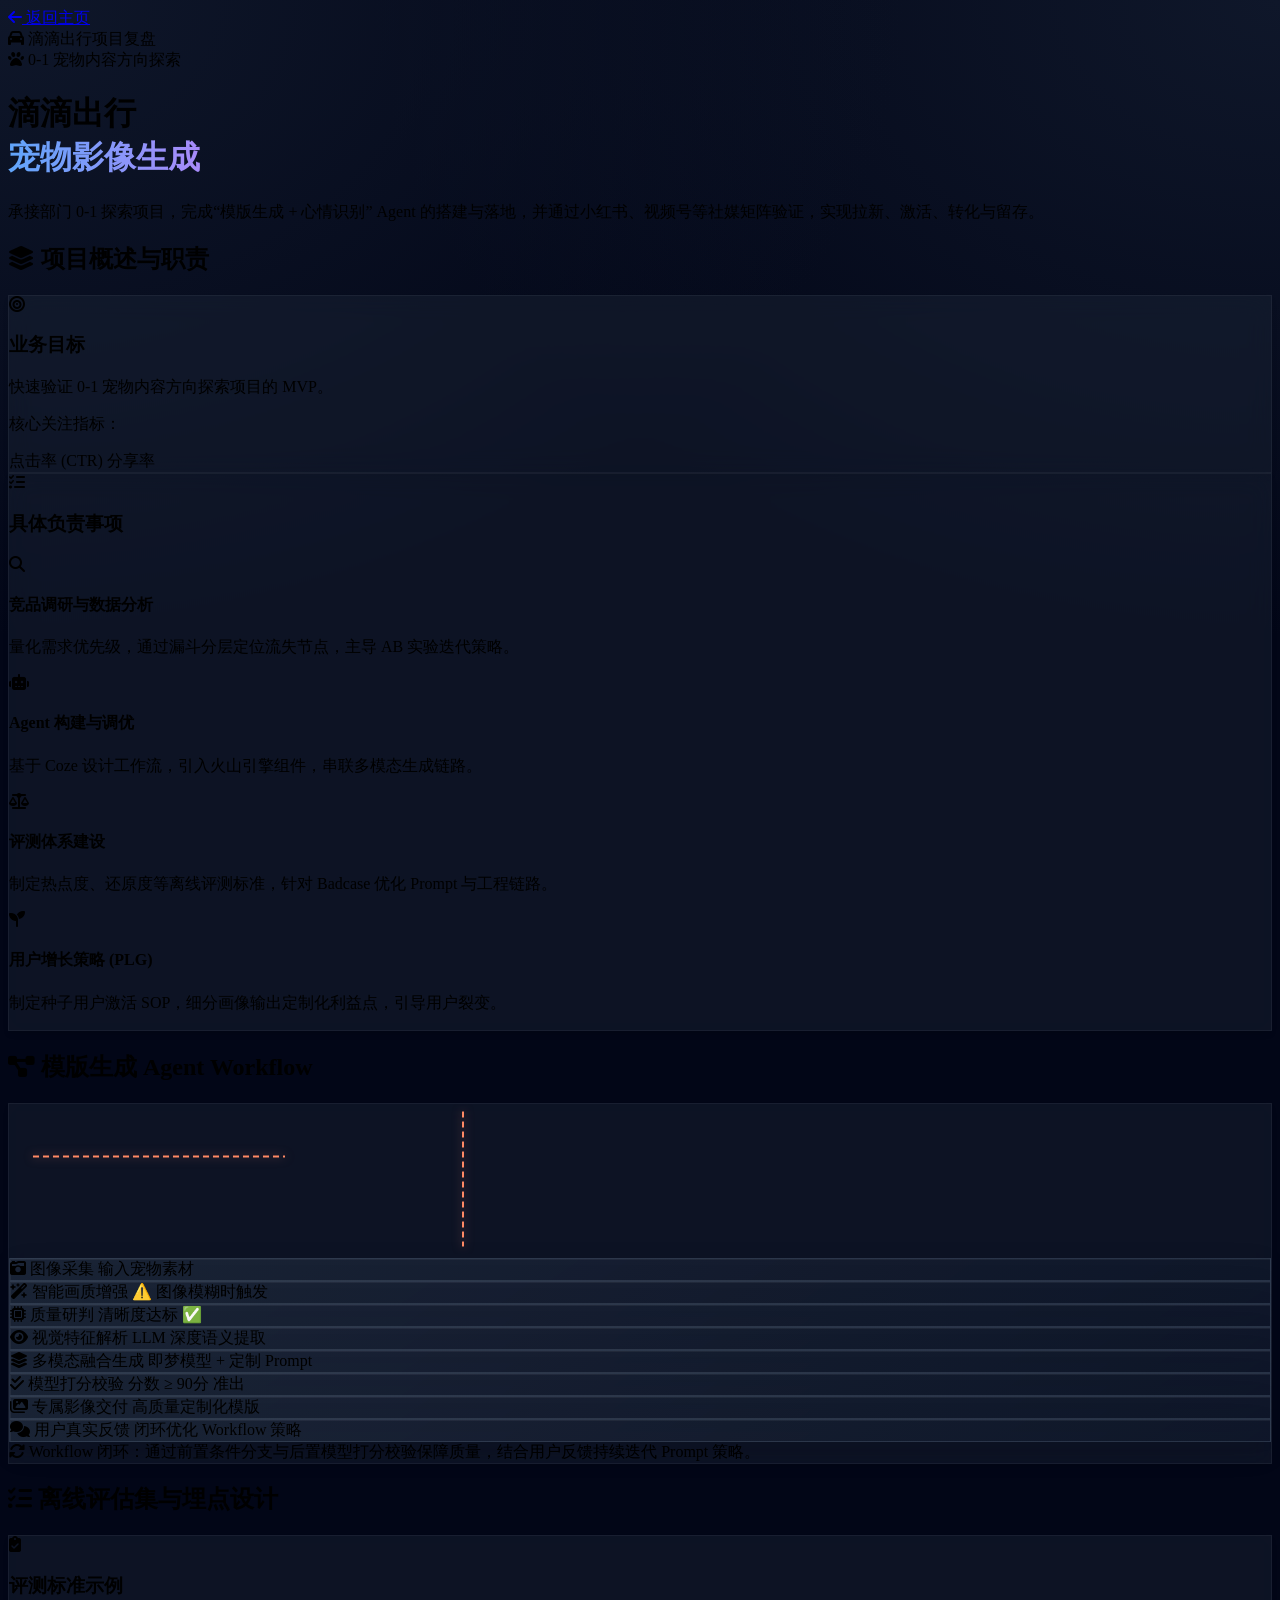
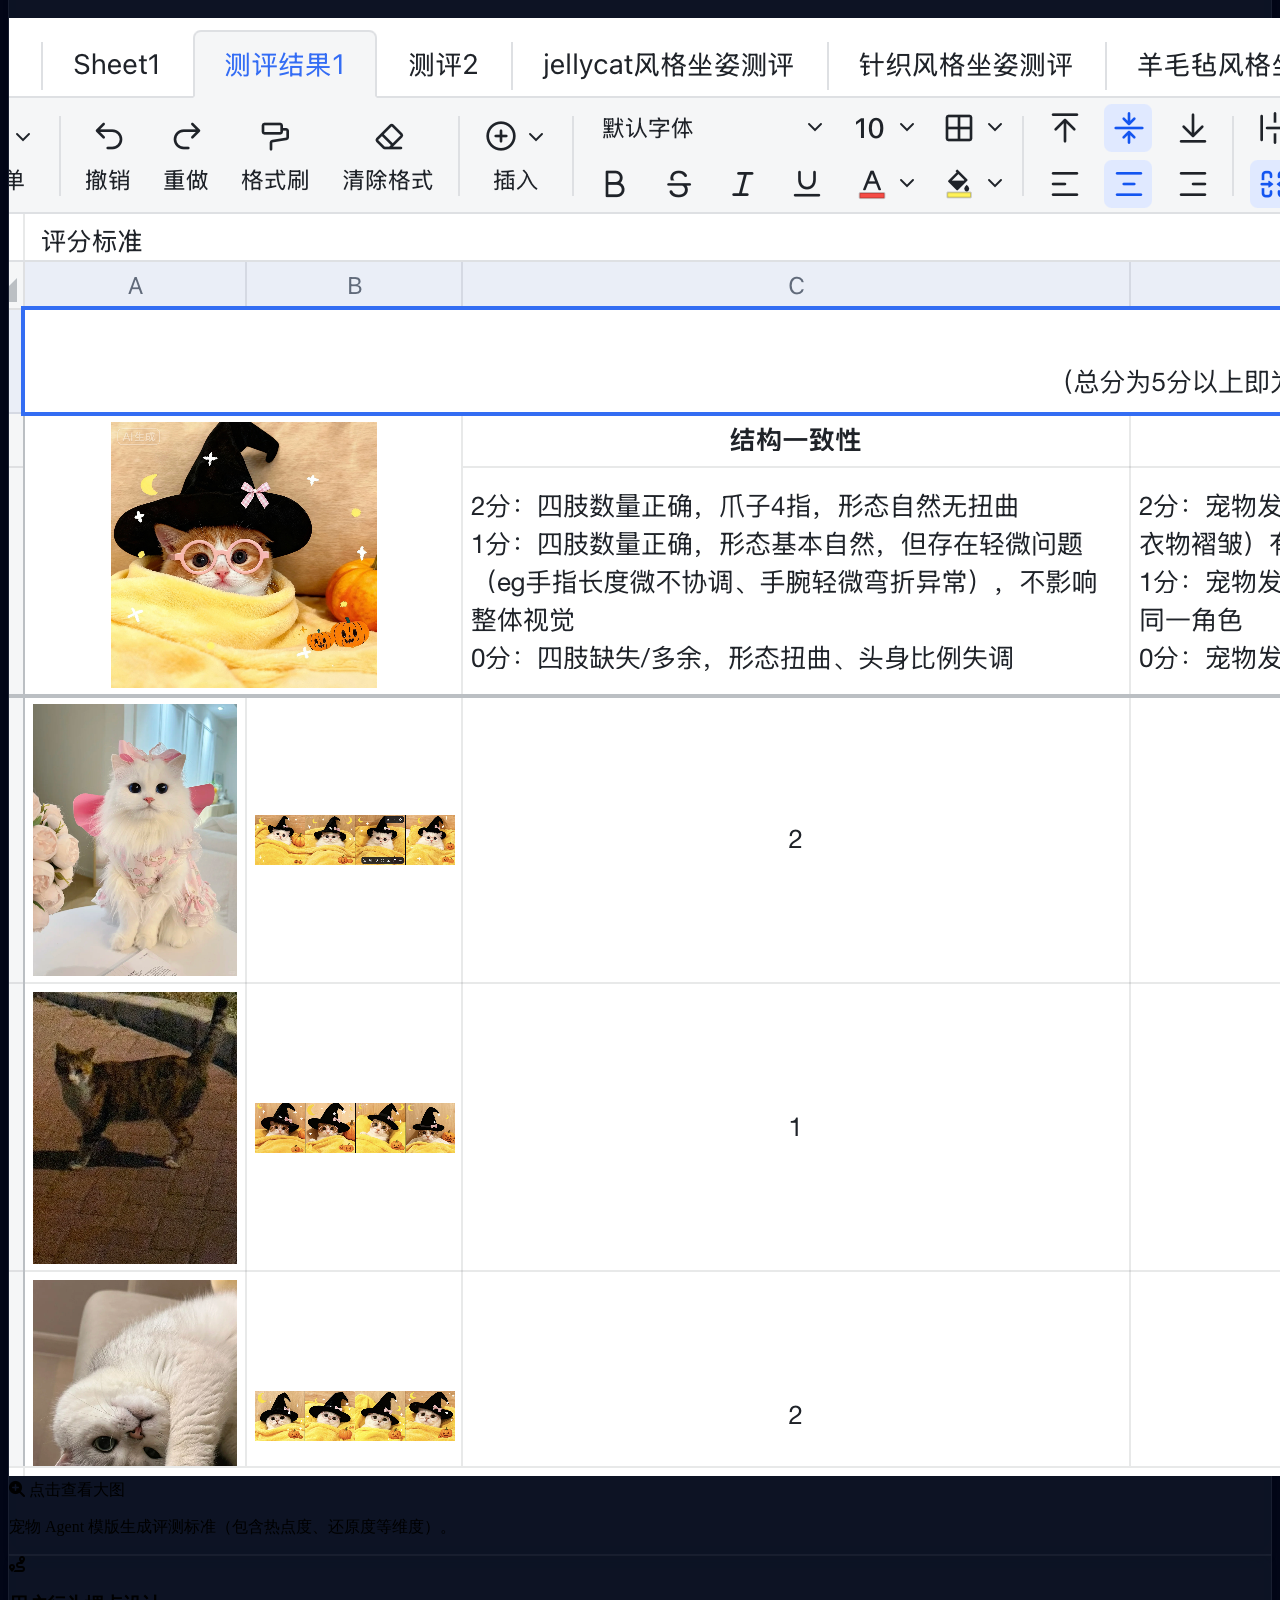
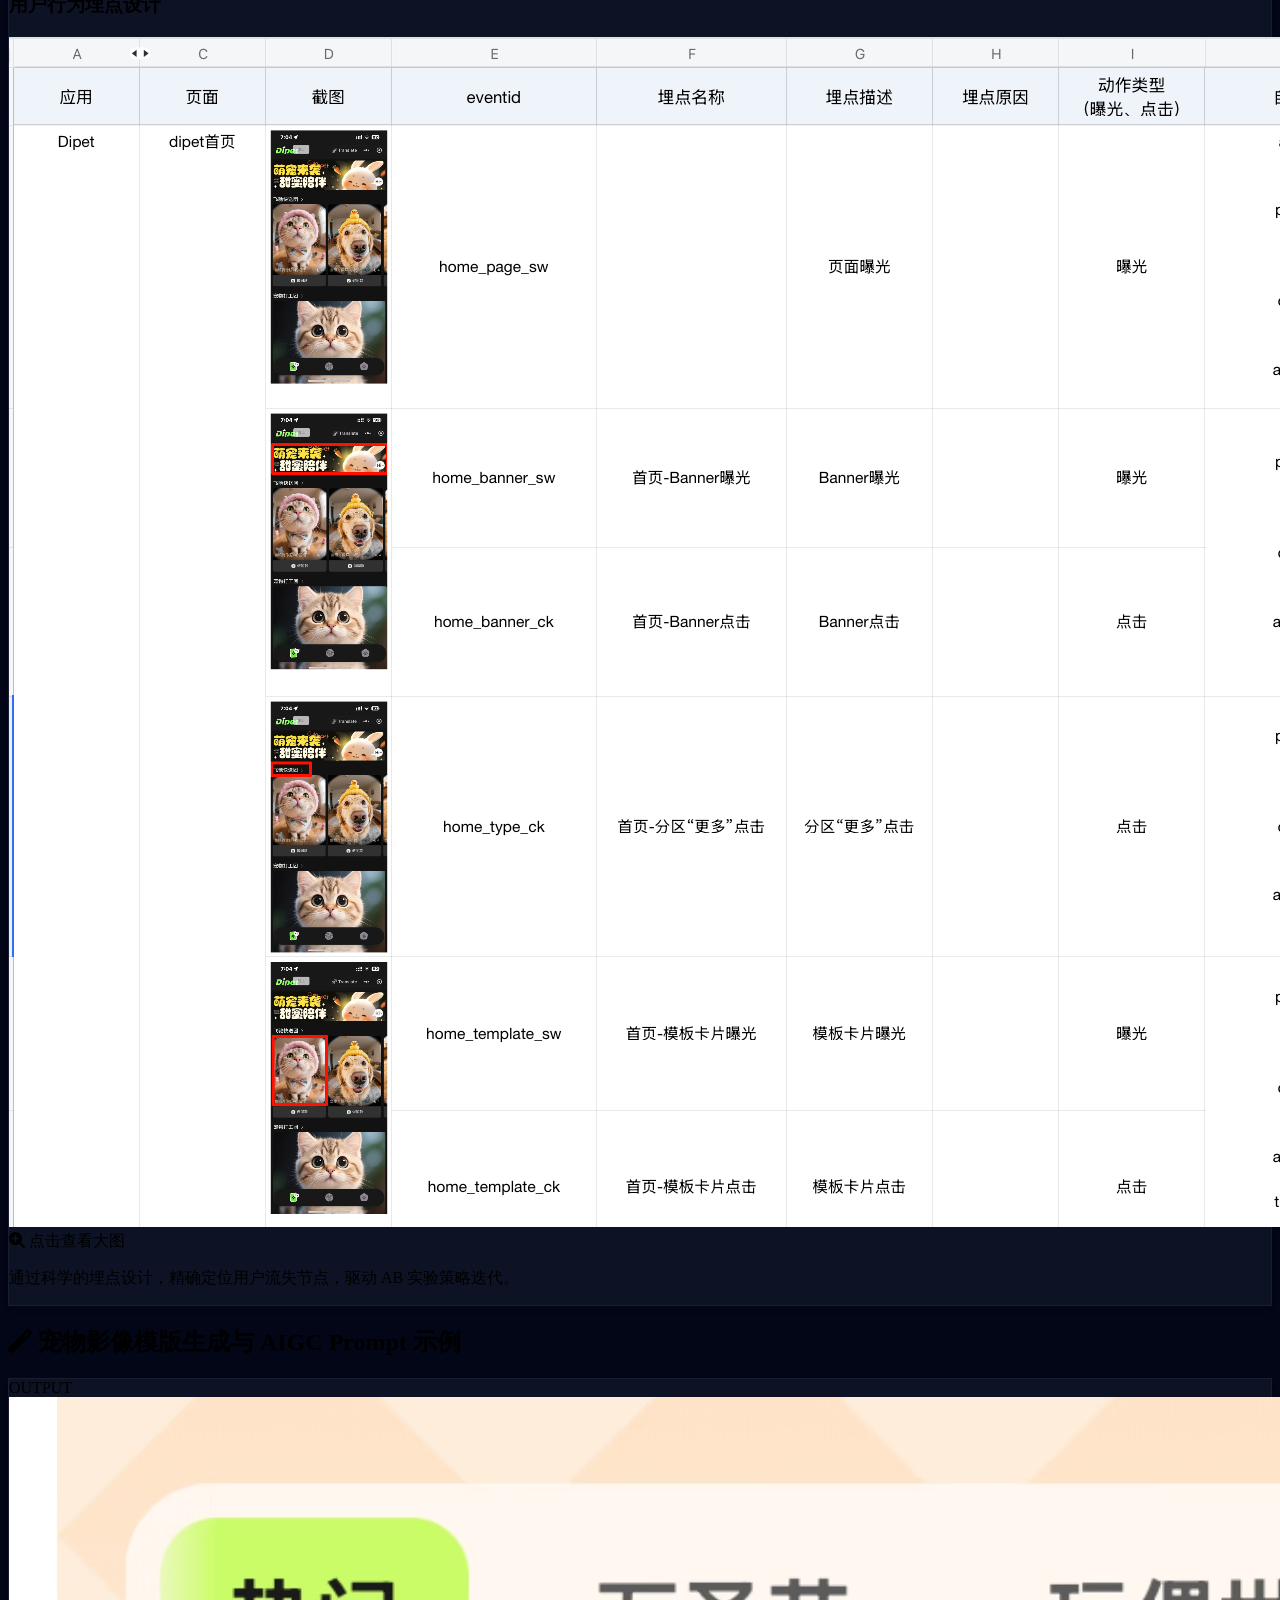
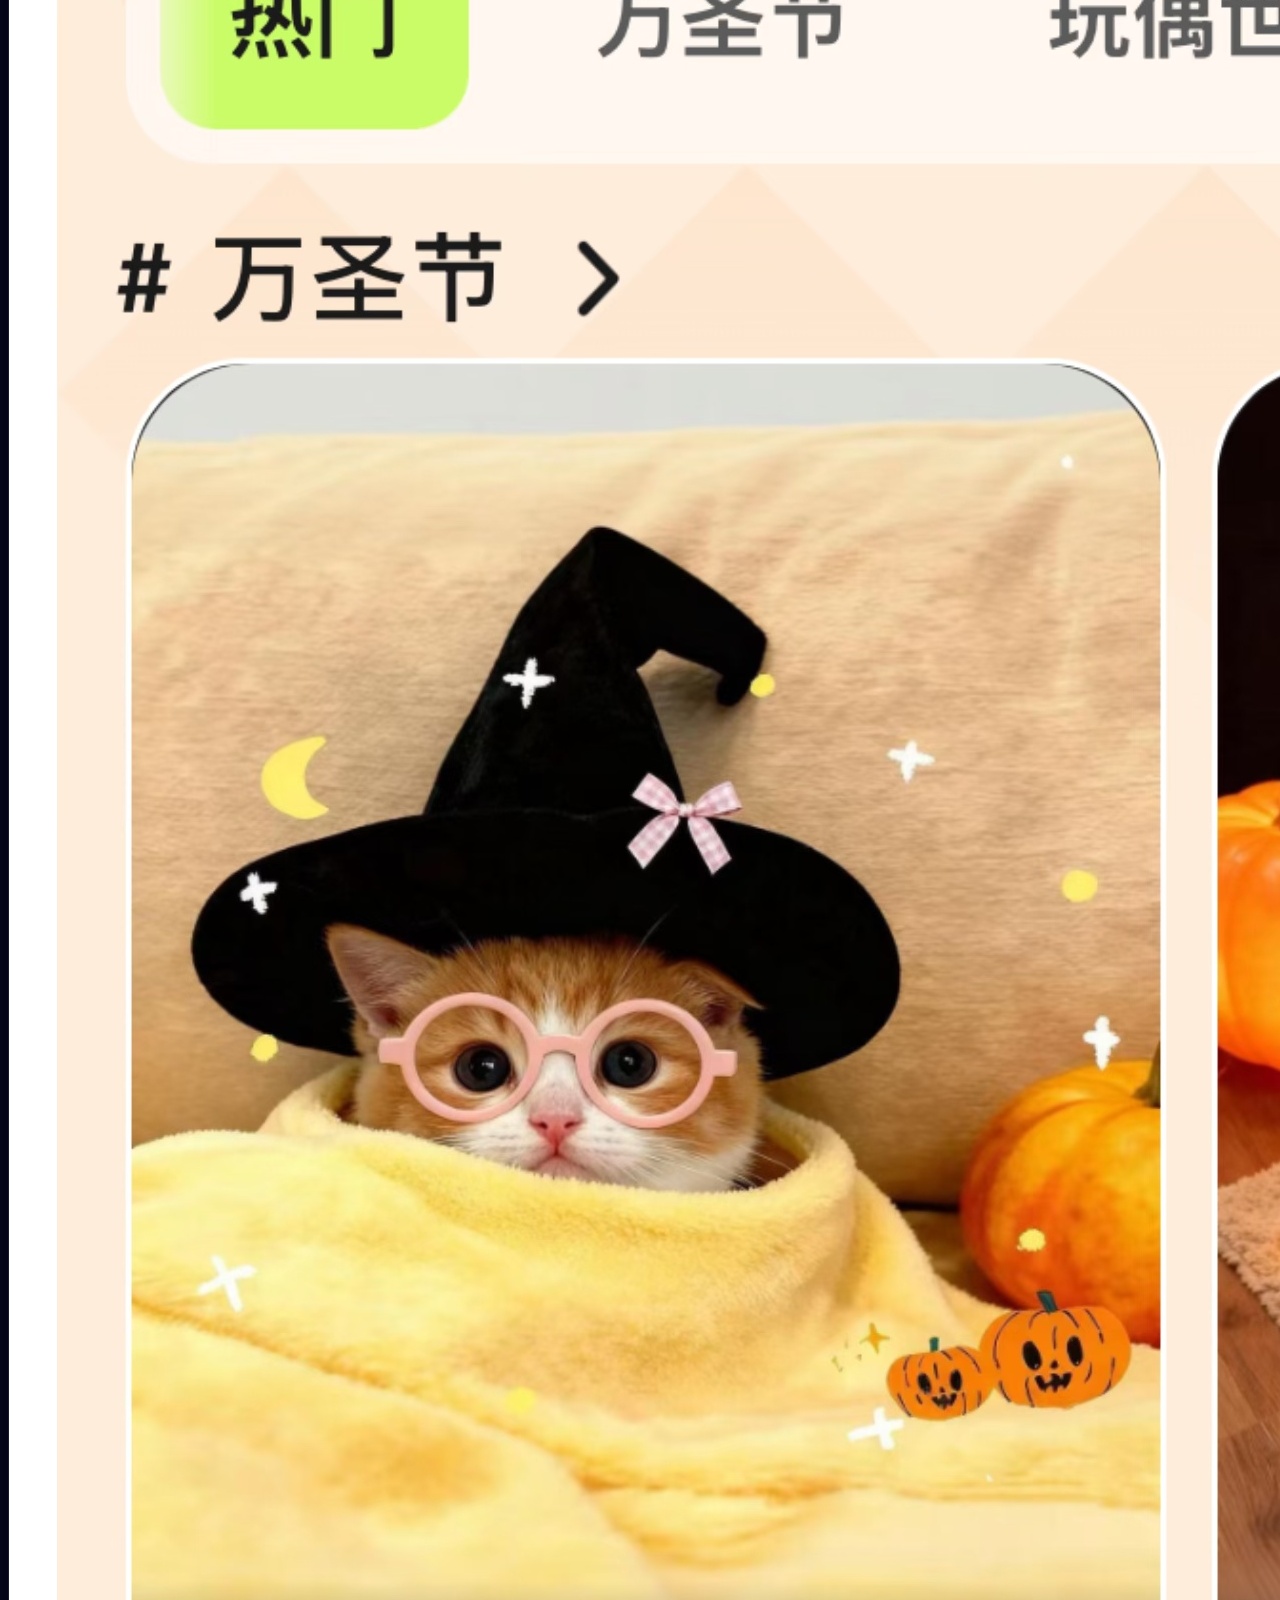
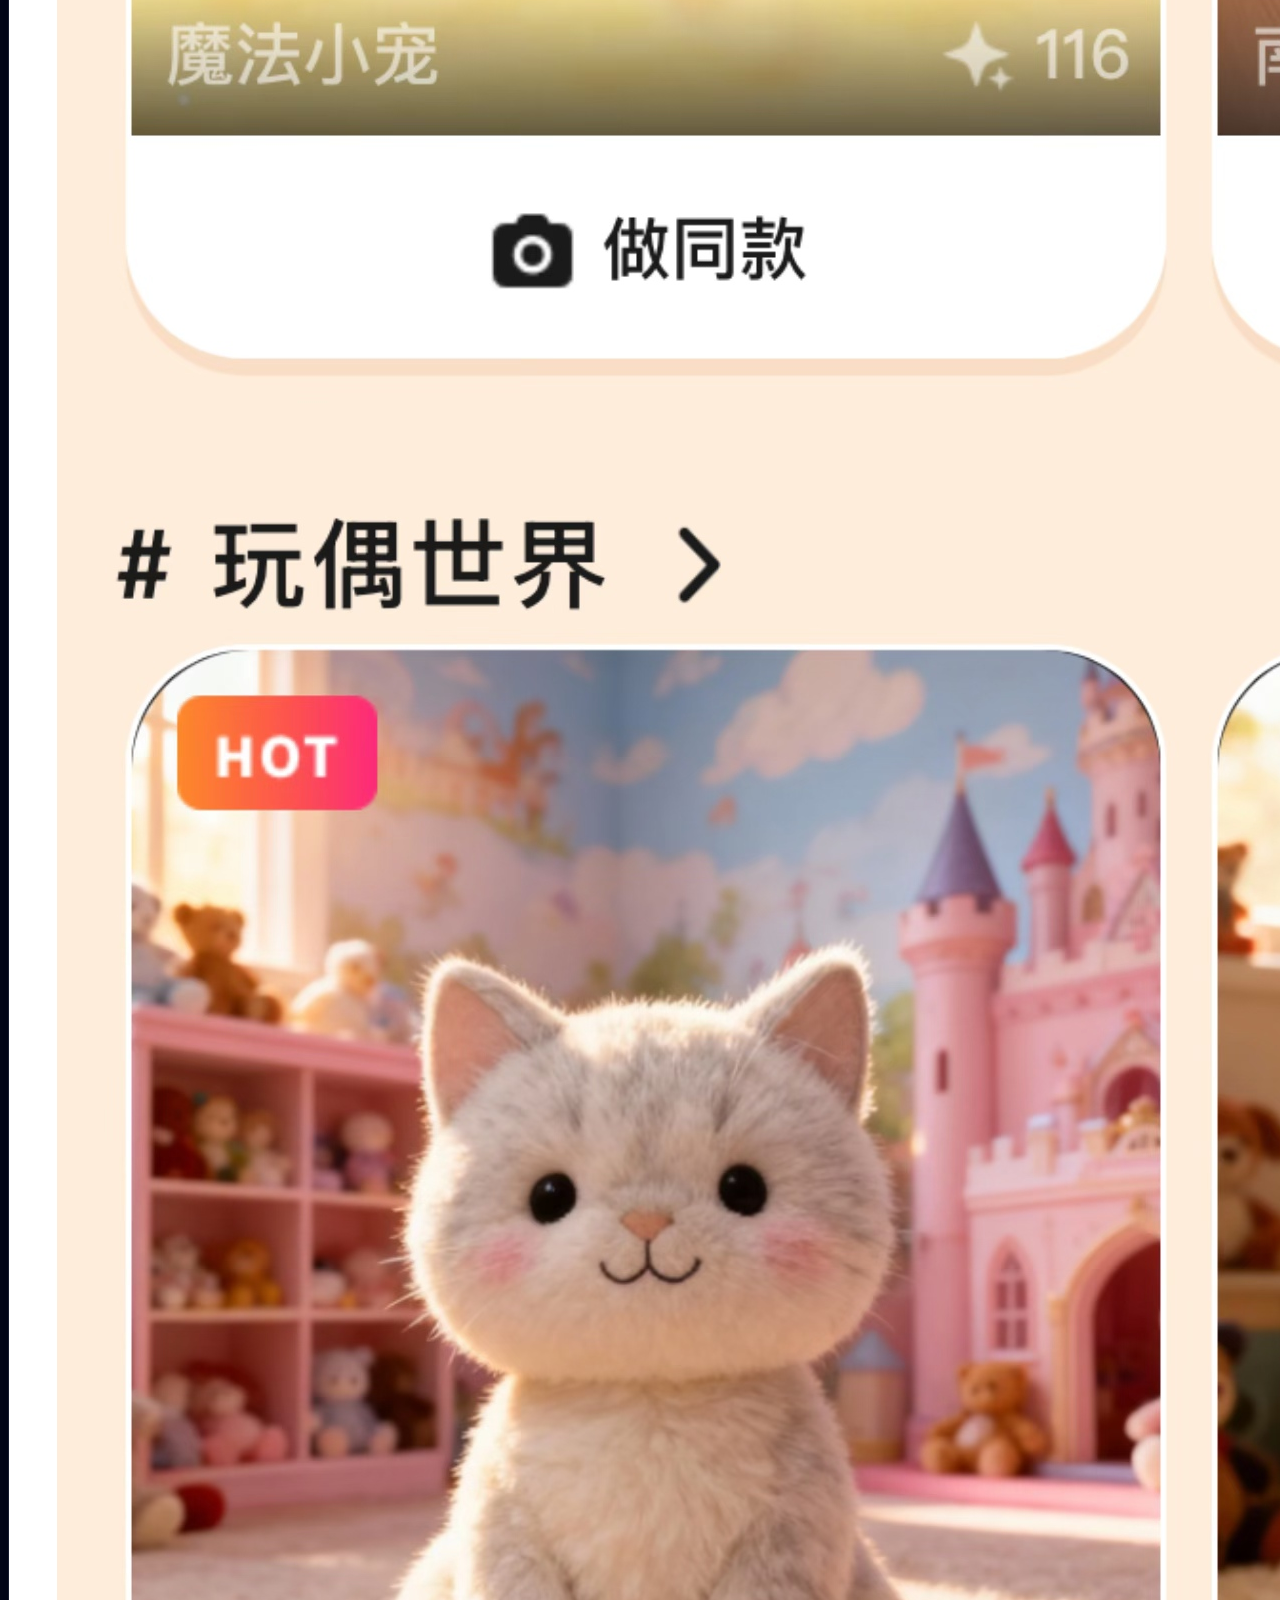
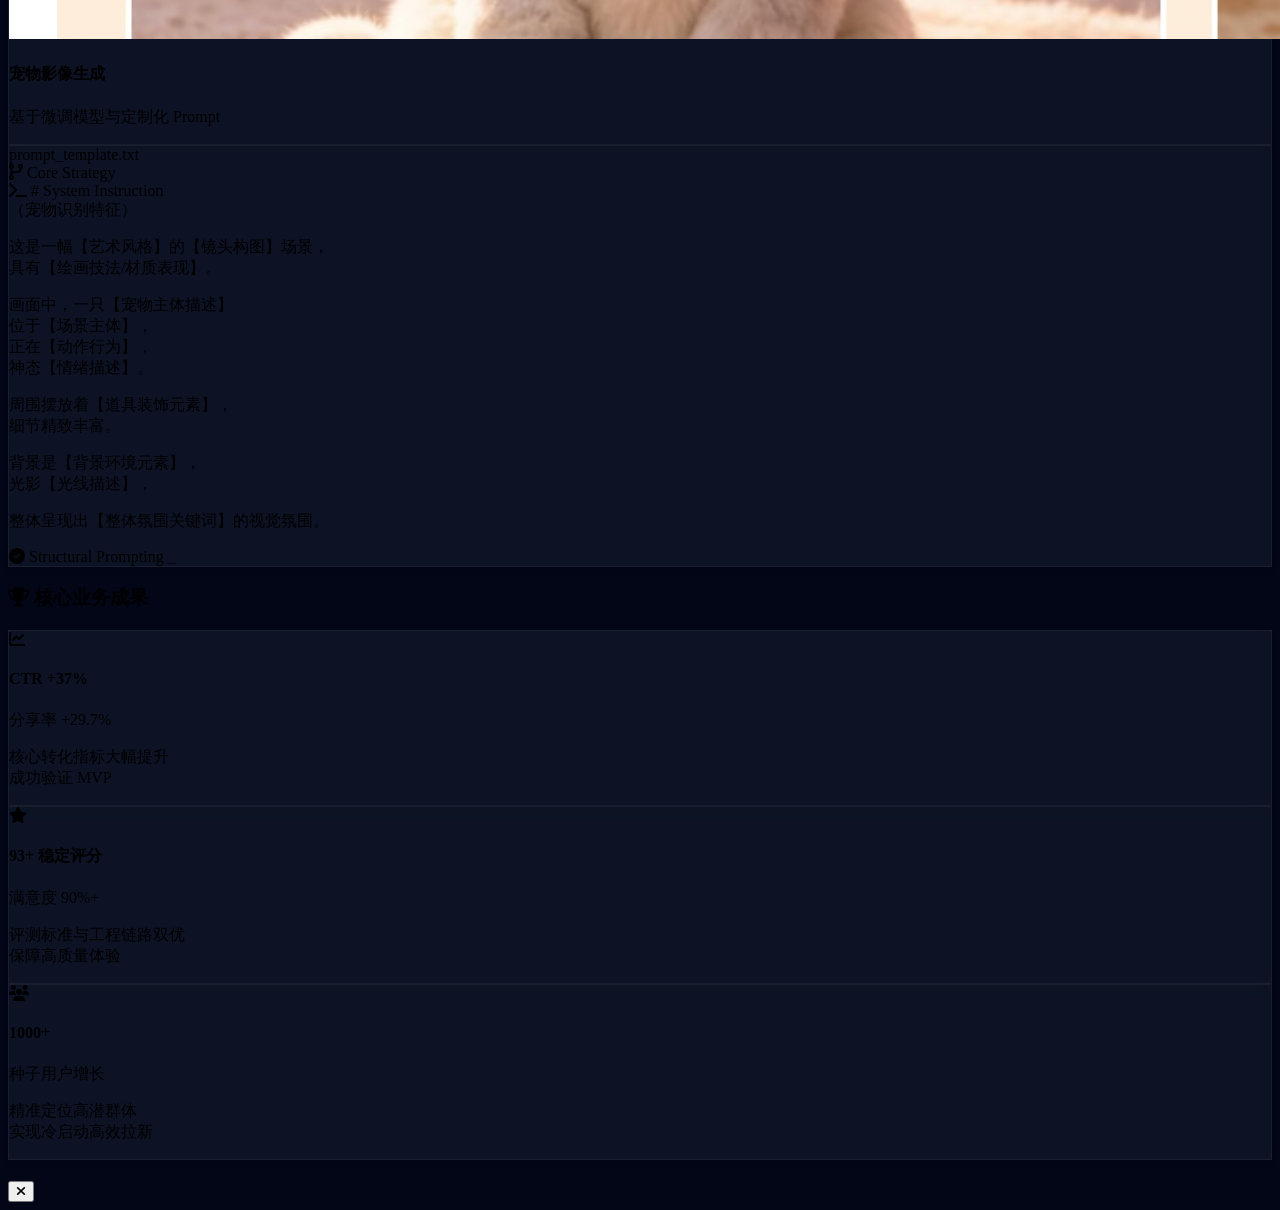
==== commit 09003a32: "feat: sync AIGC prompt section to pm resume" ====
--- a/didi.html
+++ b/didi.html
@@ -361,6 +361,95 @@
                 </div>
             </div>
 
+            <!-- Section 4: Template Generation & Prompt Strategy -->
+            <div id="aigc-demo" class="mt-20 mb-14 scroll-mt-24" data-aos="fade-up">
+                <h2 class="text-xl font-bold text-white mb-8 flex items-center justify-center md:justify-start gap-3">
+                    <i class="fas fa-magic text-primary"></i> 宠物影像模版生成与 AIGC Prompt 示例
+                </h2>
+                
+                <div class="grid grid-cols-1 lg:grid-cols-12 gap-8 items-stretch">
+                    <!-- Image Showcase -->
+                    <div class="lg:col-span-5 relative group cursor-pointer" onclick="openLightbox('模版.jpg')">
+                        <!-- Background glow -->
+                        <div class="absolute -inset-2 bg-gradient-to-tr from-primary via-purple-500 to-secondary rounded-3xl blur-xl opacity-20 group-hover:opacity-40 transition duration-700 animate-pulse-slow"></div>
+                        <!-- Card -->
+                        <div class="relative glass-card p-2 rounded-3xl h-full flex flex-col border border-white/10 overflow-hidden transform transition-all duration-500 group-hover:scale-[1.02]">
+                            <div class="absolute top-4 left-4 z-20 px-3 py-1 bg-darker/80 backdrop-blur-md rounded-full border border-white/10 flex items-center gap-2 shadow-[0_0_10px_rgba(0,0,0,0.5)]">
+                                <span class="w-2 h-2 rounded-full bg-green-400 animate-pulse shadow-[0_0_5px_rgba(74,222,128,0.8)]"></span>
+                                <span class="text-xs font-bold text-white tracking-wider">OUTPUT</span>
+                            </div>
+                            <img src="模版.jpg" alt="模版生成效果" class="w-full h-full object-cover rounded-2xl" onerror="this.src='https://via.placeholder.com/600x800/1e293b/ff8a65?text=Image+Missing+模版.jpg'">
+                            
+                            <!-- Hover overlay -->
+                            <div class="absolute inset-0 bg-gradient-to-t from-darker/90 via-darker/20 to-transparent opacity-0 group-hover:opacity-100 transition-opacity duration-300 z-10 flex flex-col justify-end p-6 rounded-2xl pointer-events-none">
+                                <div class="transform translate-y-4 group-hover:translate-y-0 transition-transform duration-300">
+                                    <h4 class="text-white font-bold text-lg mb-1 drop-shadow-md">宠物影像生成</h4>
+                                    <p class="text-gray-300 text-xs drop-shadow-md">基于微调模型与定制化 Prompt</p>
+                                </div>
+                            </div>
+                        </div>
+                    </div>
+
+                    <!-- Prompt Display -->
+                    <div class="lg:col-span-7 relative group">
+                        <!-- Decorative elements -->
+                        <div class="absolute -right-4 -top-4 w-24 h-24 bg-primary/20 rounded-full blur-2xl"></div>
+                        <div class="absolute -left-4 -bottom-4 w-32 h-32 bg-secondary/20 rounded-full blur-2xl"></div>
+                        
+                        <div class="relative glass-card rounded-3xl h-full border border-gray-700/50 bg-[#0a0f1c] overflow-hidden flex flex-col shadow-2xl transition-all duration-500 hover:border-primary/30">
+                            <!-- Terminal Header -->
+                            <div class="px-6 py-4 border-b border-gray-800 bg-[#0f172a]/80 flex justify-between items-center backdrop-blur-md">
+                                <div class="flex items-center gap-2">
+                                    <div class="w-3 h-3 rounded-full bg-red-500/80 shadow-[0_0_5px_rgba(239,68,68,0.5)]"></div>
+                                    <div class="w-3 h-3 rounded-full bg-yellow-500/80 shadow-[0_0_5px_rgba(234,179,8,0.5)]"></div>
+                                    <div class="w-3 h-3 rounded-full bg-green-500/80 shadow-[0_0_5px_rgba(34,197,94,0.5)]"></div>
+                                    <span class="ml-3 text-xs font-mono text-gray-500">prompt_template.txt</span>
+                                </div>
+                                <div class="text-xs font-mono text-primary/80 bg-primary/10 px-2 py-1 rounded border border-primary/20 flex items-center gap-1.5 shadow-[inset_0_2px_4px_rgba(0,0,0,0.3)]">
+                                    <i class="fas fa-code-branch"></i> Core Strategy
+                                </div>
+                            </div>
+                            
+                            <!-- Terminal Body -->
+                            <div class="p-6 md:p-8 flex-1 font-mono text-[13px] md:text-sm leading-loose overflow-y-auto">
+                                <div class="text-gray-400 mb-6 italic flex items-center gap-2">
+                                    <i class="fas fa-terminal text-gray-600"></i>
+                                    <span class="text-gray-500"># System Instruction</span>
+                                </div>
+                                
+                                <div class="space-y-6 text-gray-300">
+                                    <div class="bg-white/5 p-3 rounded-lg border-l-2 border-secondary inline-block">
+                                        <span class="text-secondary font-bold">（宠物识别特征）</span>
+                                    </div>
+
+                                    <p class="leading-[2.5]">这是一幅<span class="text-[#a855f7] font-bold bg-[#a855f7]/10 px-1.5 py-0.5 mx-1 rounded border border-[#a855f7]/30 shadow-[0_0_5px_rgba(168,85,247,0.1)]">【艺术风格】</span>的<span class="text-blue-400 font-bold bg-blue-400/10 px-1.5 py-0.5 mx-1 rounded border border-blue-400/30 shadow-[0_0_5px_rgba(56,130,246,0.1)]">【镜头构图】</span>场景，<br>
+                                    具有<span class="text-emerald-400 font-bold bg-emerald-400/10 px-1.5 py-0.5 mx-1 rounded border border-emerald-400/30 shadow-[0_0_5px_rgba(52,211,153,0.1)]">【绘画技法/材质表现】</span>。</p>
+                                    
+                                    <p class="leading-[2.5]">画面中，一只<span class="text-primary font-bold bg-primary/10 px-1.5 py-0.5 mx-1 rounded border border-primary/30 shadow-[0_0_5px_rgba(255,138,101,0.1)]">【宠物主体描述】</span><br>
+                                    位于<span class="text-orange-400 font-bold bg-orange-400/10 px-1.5 py-0.5 mx-1 rounded border border-orange-400/30 shadow-[0_0_5px_rgba(251,146,60,0.1)]">【场景主体】</span>，<br>
+                                    正在<span class="text-pink-400 font-bold bg-pink-400/10 px-1.5 py-0.5 mx-1 rounded border border-pink-400/30 shadow-[0_0_5px_rgba(244,114,182,0.1)]">【动作行为】</span>，<br>
+                                    神态<span class="text-yellow-400 font-bold bg-yellow-400/10 px-1.5 py-0.5 mx-1 rounded border border-yellow-400/30 shadow-[0_0_5px_rgba(250,204,21,0.1)]">【情绪描述】</span>。</p>
+                                    
+                                    <p class="leading-[2.5]">周围摆放着<span class="text-cyan-400 font-bold bg-cyan-400/10 px-1.5 py-0.5 mx-1 rounded border border-cyan-400/30 shadow-[0_0_5px_rgba(34,211,238,0.1)]">【道具装饰元素】</span>，<br>
+                                    细节精致丰富。</p>
+                                    
+                                    <p class="leading-[2.5]">背景是<span class="text-indigo-400 font-bold bg-indigo-400/10 px-1.5 py-0.5 mx-1 rounded border border-indigo-400/30 shadow-[0_0_5px_rgba(129,140,248,0.1)]">【背景环境元素】</span>，<br>
+                                    光影<span class="text-rose-400 font-bold bg-rose-400/10 px-1.5 py-0.5 mx-1 rounded border border-rose-400/30 shadow-[0_0_5px_rgba(251,113,133,0.1)]">【光线描述】</span>，</p>
+                                    
+                                    <p class="leading-[2.5]">整体呈现出<span class="text-white font-bold bg-white/10 px-1.5 py-0.5 mx-1 rounded border border-white/30 shadow-[0_0_10px_rgba(255,255,255,0.3)]">【整体氛围关键词】</span>的视觉氛围。</p>
+                                </div>
+                            </div>
+                            
+                            <!-- Terminal Footer -->
+                            <div class="px-6 py-3 border-t border-gray-800 bg-[#0f172a]/50 text-xs text-gray-500 font-mono flex justify-between items-center">
+                                <span><i class="fas fa-check-circle text-green-500/70 mr-1"></i> Structural Prompting</span>
+                                <span class="animate-pulse font-bold text-lg leading-none">_</span>
+                            </div>
+                        </div>
+                    </div>
+                </div>
+            </div>
+
             <!-- Business Results -->
             <div class="mt-16" data-aos="fade-up">
                 <h3 class="text-xl font-bold text-white mb-8 flex items-center justify-center gap-3">
